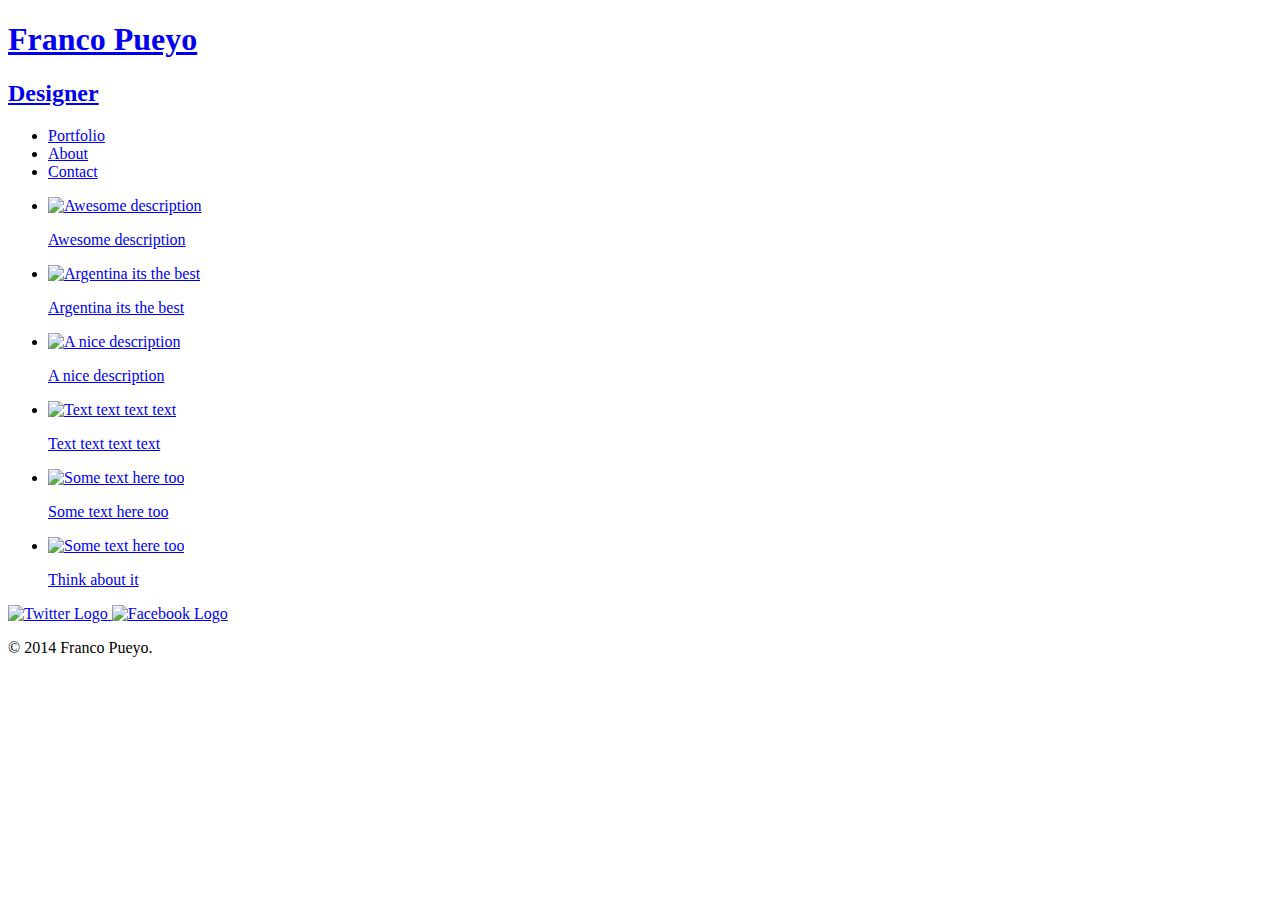
==== PORTFOLIO/index.html @ 50ce2874 "Portfolio files" ====
<!DOCTYPE html>
<html>
    
    
    
  <head>
    <meta charset="utf-8">
    <title>Franco Pueyo | Designer</title>
      <link rel="stylesheet" href="css/normalize.css">
      <link href='http://fonts.googleapis.com/css?family=Changa+One|Open+Sans:400italic,700italic,400,700,800' rel='stylesheet' type='text/css'>    
      <link rel="stylesheet" href="css/main.css">
      <link rel="stylesheet" href="css/responsive.css">
      <meta name="viewport" content="width=device-width, initial-scale=1.0">
  </head>
    
    
    
  <body>
    <header>
      <a href="index.html" id="logo" >
        <h1>Franco Pueyo</h1>  
        <h2>Designer</h2>
      </a>
      <nav>
        <ul>
          <li><a href="index.html" class="selected">Portfolio</a></li>
          <li><a href="about.html">About</a></li>
          <li><a href="contact.html">Contact</a></li>
        </ul>
      </nav>
    </header>
      
    <div  id="wrapper">
        <section id="imageGallery">
          <ul id="gallery">
            <li>
                <a href="img/numbers-01.jpg">
                    <img src="img/numbers-01.jpg" alt="Awesome description">
                    <p>Awesome description</p>
                </a>         
            </li>
            <li>
                <a href="img/numbers-02.jpg"><img src="img/numbers-02.jpg" alt="Argentina its the best">
                    <p>Argentina its the best</p>
                </a>            
            </li>
            <li>
                <a href="img/numbers-06.jpg">
                    <img src="img/numbers-06.jpg" alt="A nice description">
                    <p>A nice description</p>
                </a>            
            </li>
            <li>
                <a href="img/numbers-09.jpg">
                    <img src="img/numbers-09.jpg" alt="Text text text text">
                    <p>Text text text text</p>
                </a>            
            </li>
            <li>
                <a href="img/numbers-12.jpg">
                    <img src="img/numbers-12.jpg" alt="Some text here too">
                    <p>Some text here too</p>
                </a>            
            </li>
              <li>
                <a href="img/mind.jpg" >
                    <img src="img/mind.jpg" alt="Some text here too">
                    <p>Think about it</p>
                </a>            
            </li>
              
          </ul>
            
        </section>
        <footer>

            <a href="http://twitter.com/pipapueyo">
                <img src="img/twitter-wrap.png" alt="Twitter Logo" class="icono">      
            </a>
            <a href="http://facebook.com/pipa.pueyo">
                <img src="img/facebook-wrap.png" alt="Facebook Logo" class="icono">       
            </a>

            <p>&copy; 2014 Franco Pueyo.</p>
        </footer>
    </div>
    <script src="http://code.jquery.com/jquery-1.11.0.min.js" type="text/javascript" charset="utf-8"></script>
	<script src="js/app.js" type="text/javascript" charset="utf-8"></script>
  </body>  
</html>
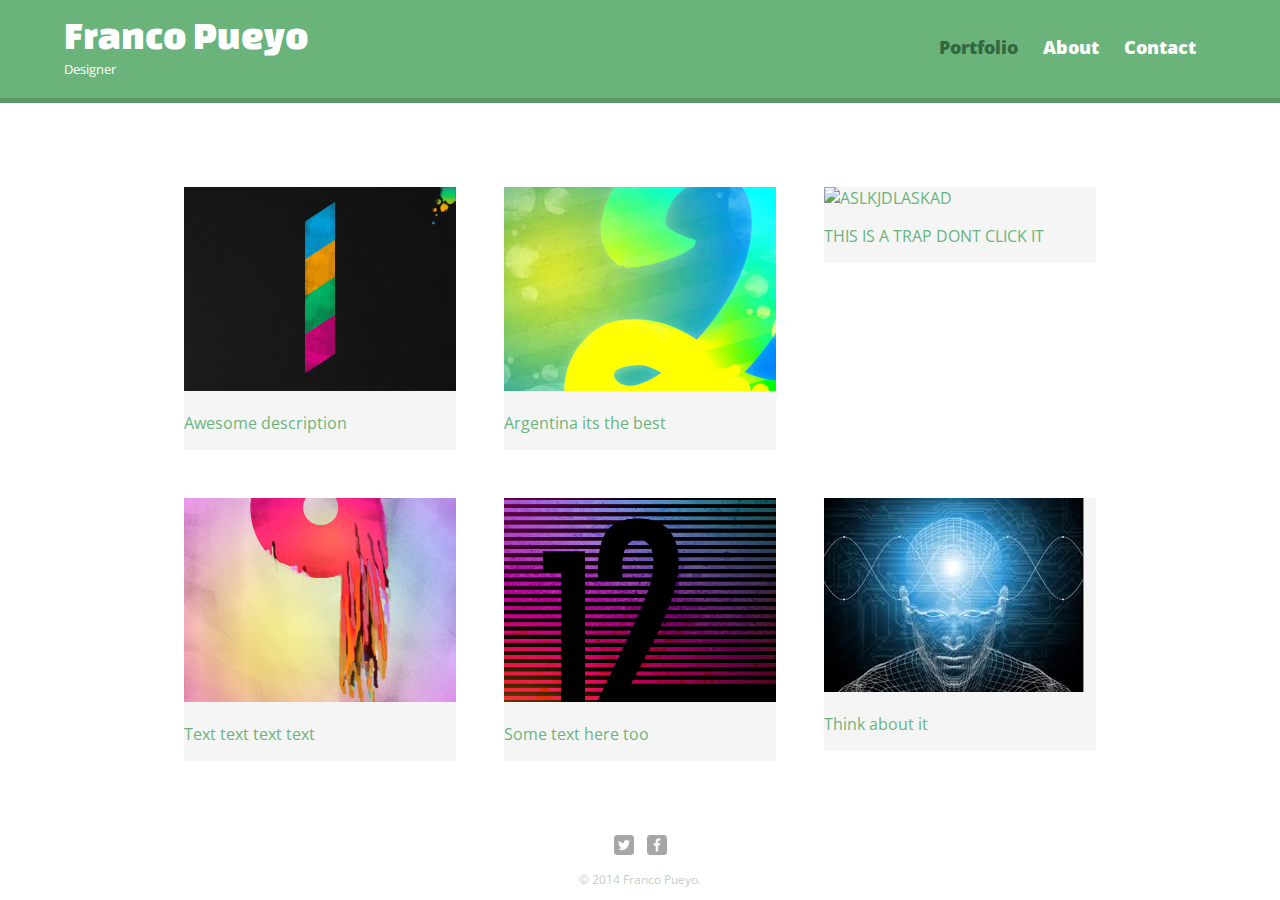
==== commit ce731810: "index" ====
--- a/PORTFOLIO/index.html
+++ b/PORTFOLIO/index.html
@@ -45,9 +45,9 @@
                 </a>            
             </li>
             <li>
-                <a href="img/numbers-06.jpg">
-                    <img src="img/numbers-06.jpg" alt="A nice description">
-                    <p>A nice description</p>
+                <a href="img/ackbar.gif" >
+                    <img src="img/thetrap.jpg"  height="200"alt="ASLKJDLASKAD">
+                    <p>THIS IS A TRAP DONT CLICK IT</p>
                 </a>            
             </li>
             <li>
--- a/PORTFOLIO/css/main.css
+++ b/PORTFOLIO/css/main.css
@@ -0,0 +1,201 @@
+/**************
+    GENERAL
+***************/
+
+body {
+    font-family: 'Open Sans', sans-serif;
+}
+
+a {
+    text-decoration: none;
+}
+
+#wrapper {
+    max-width: 960px;
+    margin: 0 auto;
+    padding: 0 5%;
+}
+
+img {
+    max-width: 100%;
+}
+h3 {
+    margin: 0 0 1em 0;
+}
+
+
+/**************
+    HEADER
+
+    COLORS
+***************/
+header {
+    float: left;
+    margin: 0 0 30px 0;
+    padding: 5px 0 0 0;
+    width: 100%;
+}
+
+#logo {
+    text-align: center;
+    margin: 0;
+}
+h1 {
+    font-family: 'Changa One', sans-serif;
+    margin: 14px 0;
+    font-size: 1.75em;
+    font-weight: normal;
+    line-height: 0.8em;
+}
+
+h2 {
+    font-size: 0.75em;
+    margin: -5px 0 0;
+    font-weight: normal;
+}
+
+nav {
+    text-align: center;
+    padding: 10px 0;
+    margin: 20px 0 0;
+}
+nav ul {
+    list-style: none;
+    margin: 0 10px;
+    padding: 0;
+}
+
+/* LOS PONE EN LINEA A LOS LI */
+nav li {
+    display: inline-block;
+}
+nav a {
+    font-weight: 800;
+    padding: 15px 10px;
+}
+
+footer {
+    font-size: 0.75em;
+    text-align: center;
+    clear: both;
+    padding-top: 50px;
+    color: #ccc;
+}
+
+.icono {
+    width: 20px;
+    height: 20px;
+    margin: 0 5px;
+}
+
+/*************
+PAGE PORTFOLIO
+**************/
+
+#gallery {
+    margin: 0;
+    padding: 0;
+    list-style: none;
+}
+
+#gallery li {
+    float: left;
+    width: 45%;
+    margin: 2.5%;
+    background-color: #f5f5f5;
+    color: #bdc3c7;
+}
+
+gallery li a p {
+    margin: 0;
+    padding: 5%;
+    font-size: 0.75em;
+    color: #bdc3c7;
+}
+/*PAGE: ABOUT*/
+.foto {
+    display: block;
+    max-width: 150px;
+    margin: 0 auto 30px;
+    border-radius: 100%;
+}
+
+/*PAGE: contact*/
+.contact-info {
+    list-style: none;
+    padding: 0;
+    margin: 0;
+    font-size: 0.9em;
+}
+.contact-info a{
+    display: block;
+    min-height: 20px;
+    background-repeat: no-repeat;
+    background-size: 20px 20px;
+    padding: 0 0 0 30px;
+    margin: 0 0 10px;
+}
+.contact-info li.phone a {
+    background-image: url('../img/phone.png');
+    
+}
+.contact-info li.mail a {
+    background-image: url('../img/mail.png');
+    
+}
+.contact-info li.twitter a {
+    background-image: url('../img/twitter.png');
+    
+}
+
+a {
+    color: #6ab47b;
+}
+
+header {
+    background: #6ab47b;
+    border-color: #599a68;
+}
+
+/*logo text*/
+h1, h2 {
+    color:#fff;
+}
+
+nav {
+    background: #599a68;
+}
+
+nav a, nav a:visited {
+    color: #fff;
+}
+nav a.selected, nav a:hover {
+    color: #32673f;
+}
+/* site body */
+body {
+    background-color: #fff;
+    color: #999;
+}
+
+#overlay {
+    background:rgba(0,0,0,0.7);
+    width:100%;
+    height:100%;
+    position:absolute;
+    top:0;
+    left:0;
+    display:none;
+    text-align:center;
+}
+
+#overlay img {
+    margin-top: 10%; 
+    max-width: 500px;
+    max-width:  500px;
+}
+
+#overlay p {
+ color:white; 
+}
+
--- a/PORTFOLIO/css/responsive.css
+++ b/PORTFOLIO/css/responsive.css
@@ -0,0 +1,55 @@
+@media screen and (min-width: 480px) {
+    
+    /*TWO COLUMN LAYOUT*/
+    
+    #primary {
+        width: 50%;
+        float: left;
+    }
+    #secondary {
+        width: 40%;
+        float: right;
+    }
+    
+    /*PAGE: PORTFOLIO*/
+    #gallery li {
+        width: 28.3333%;
+    }
+    #gallery li:nth-child(4n) {
+        clear: left;
+    }
+    /*PAGEE: ABOUT*/
+    .foto {
+        float: left;
+        margin: 0 5% 80px 0;
+    }
+}
+@media screen and (min-width: 660px) {
+    /*HEADER*/
+    nav {
+        background: none;
+        float: right;
+        font-size: 1.125em;
+        margin-right: 5%;
+        text-align: right;
+        width: 45%;
+    }
+    
+    #logo {
+        float: left;
+        margin-left: 5%;
+        text-align: left;
+        width: 45%;
+    }
+    h1 {
+        font-size: 2.5em;
+    }
+    h2 {
+        font-size: 0.825em;
+        margin-bottom: 20px;
+    }
+    header {
+        border-bottom: 5px solid #599a68;
+        margin-bottom: 60px;
+    }
+}